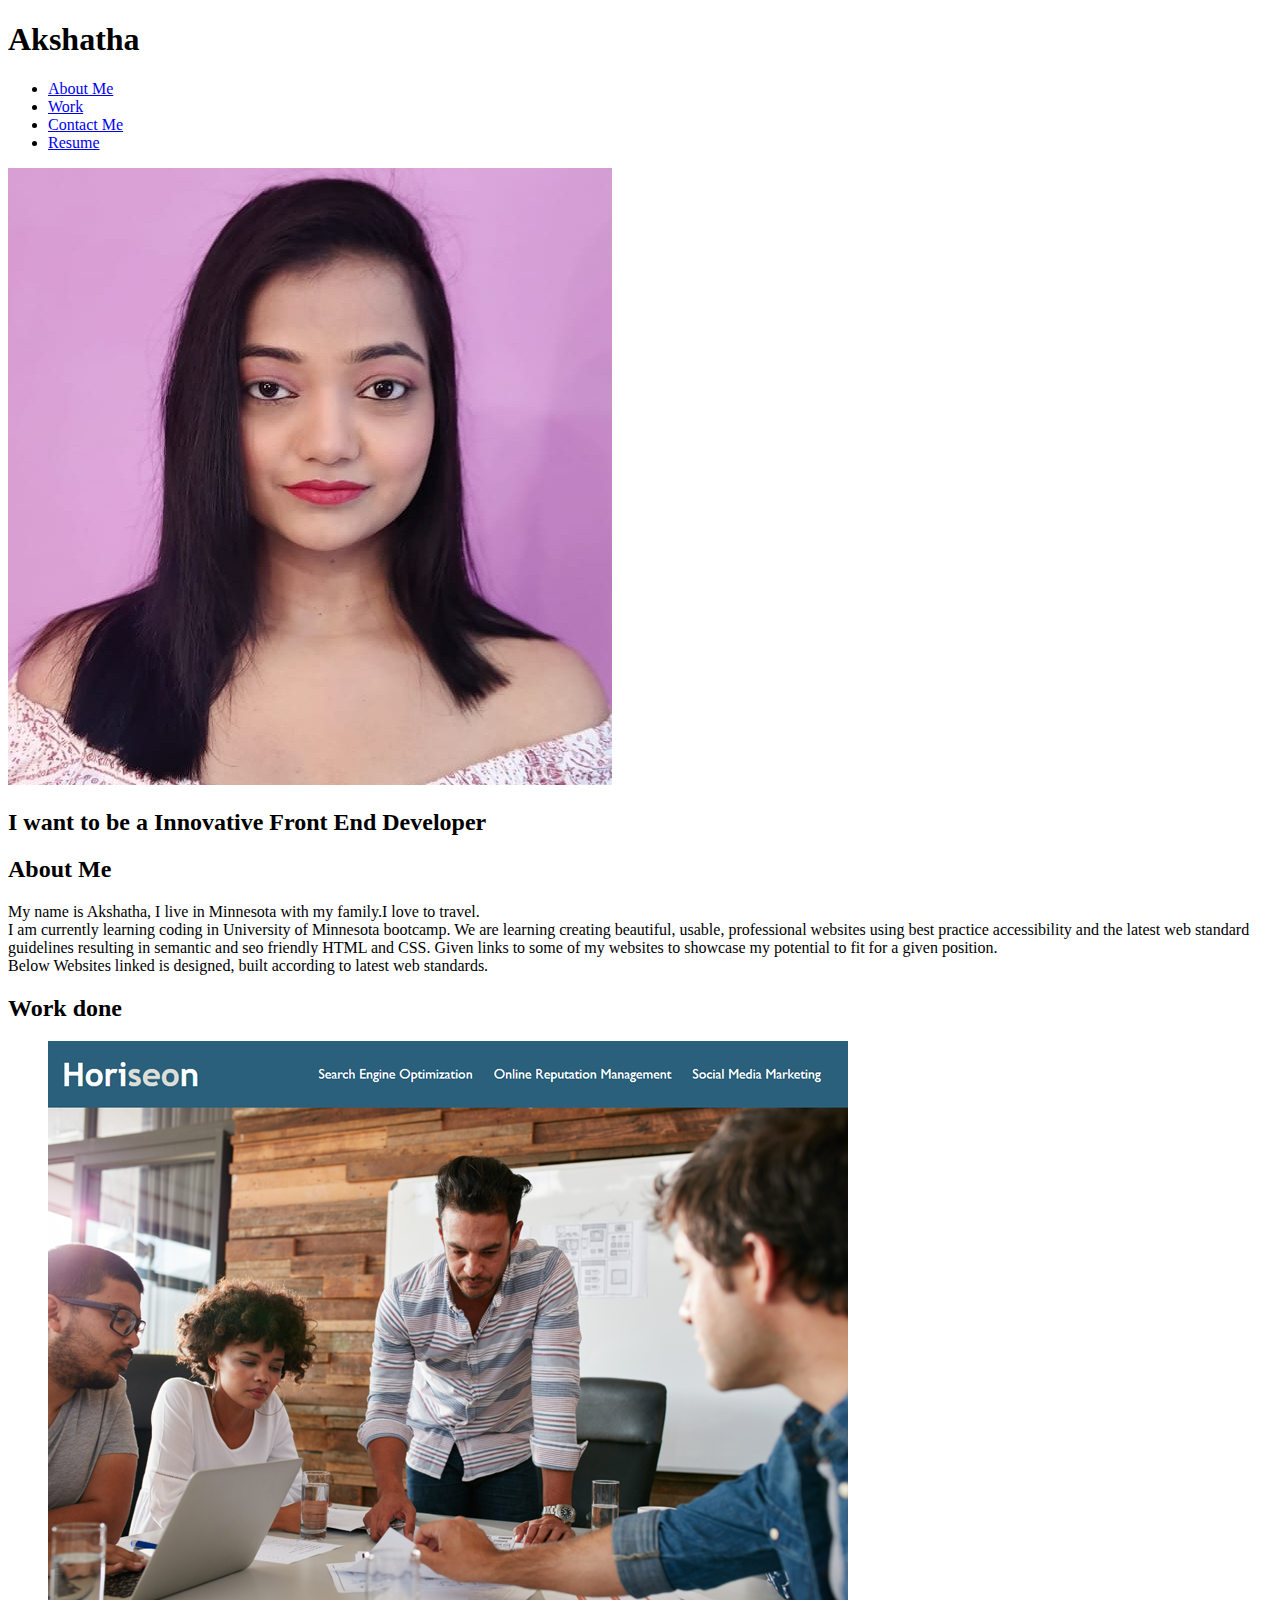
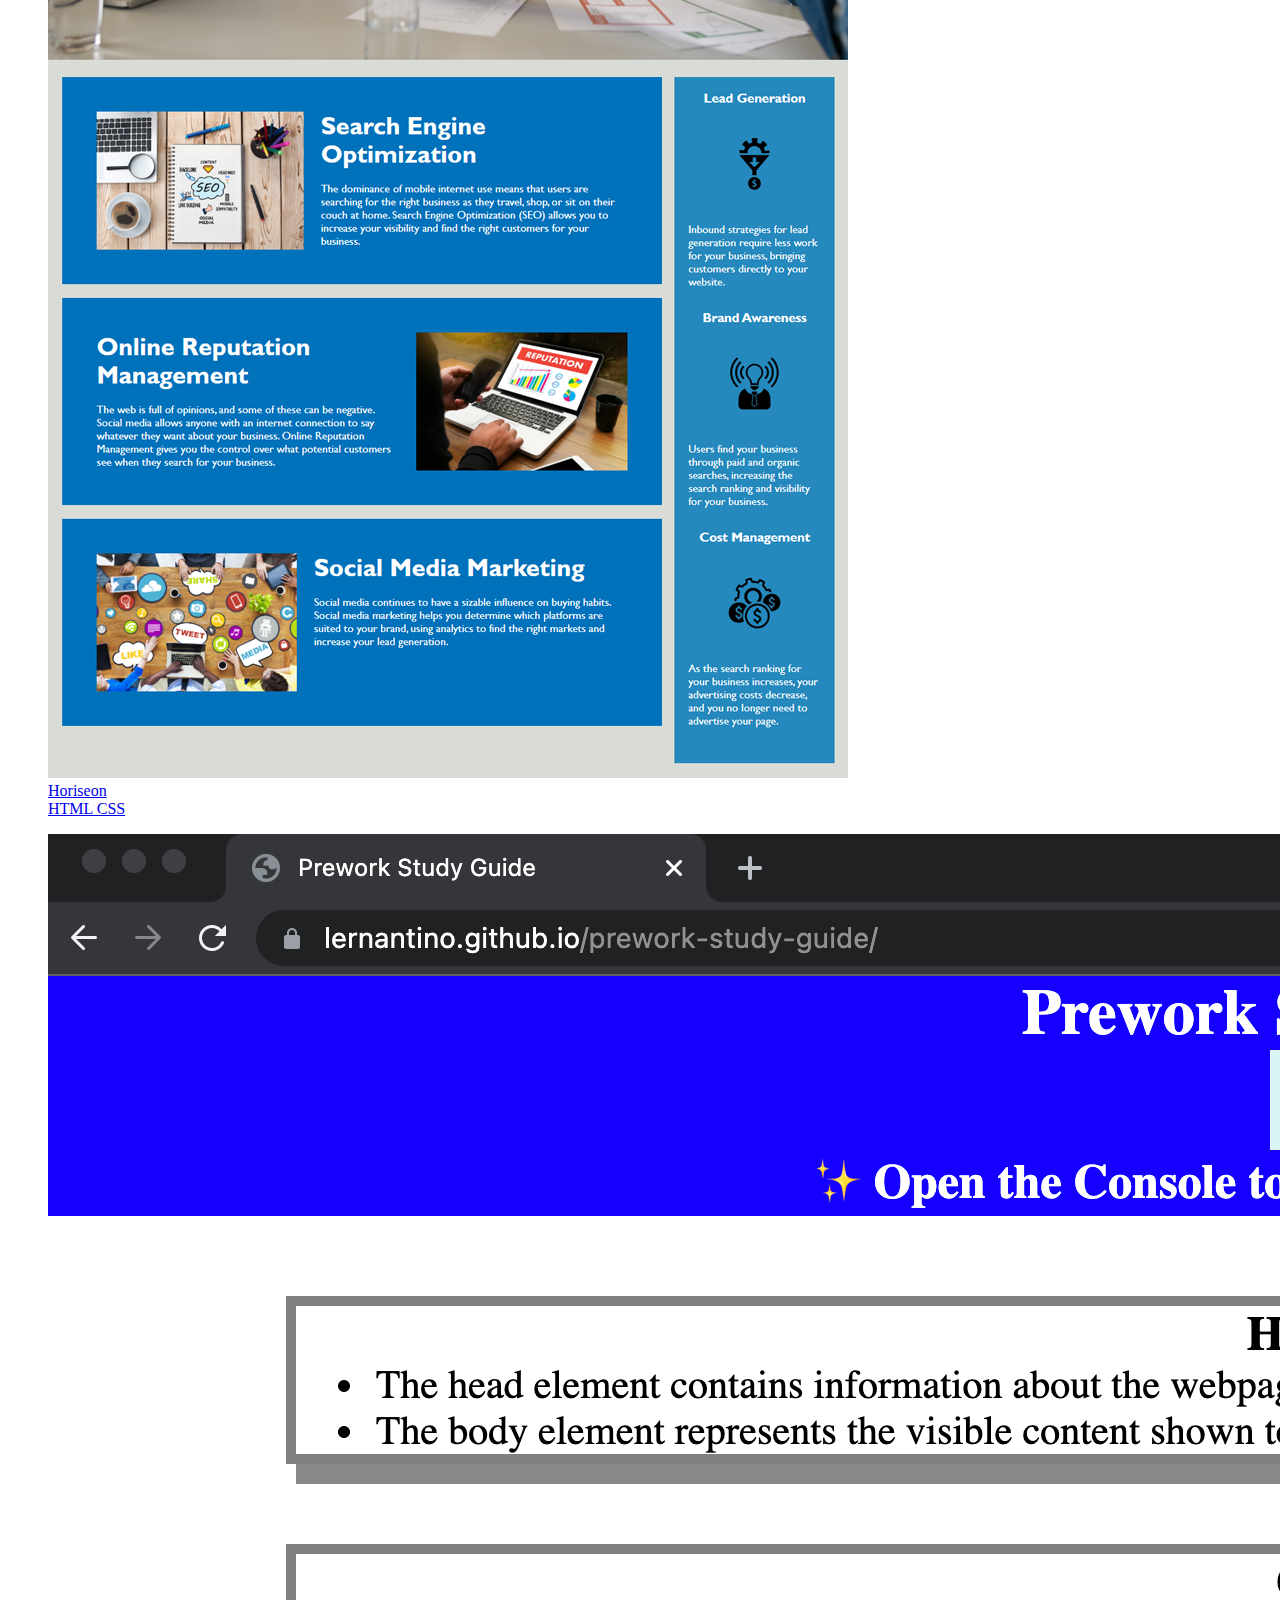
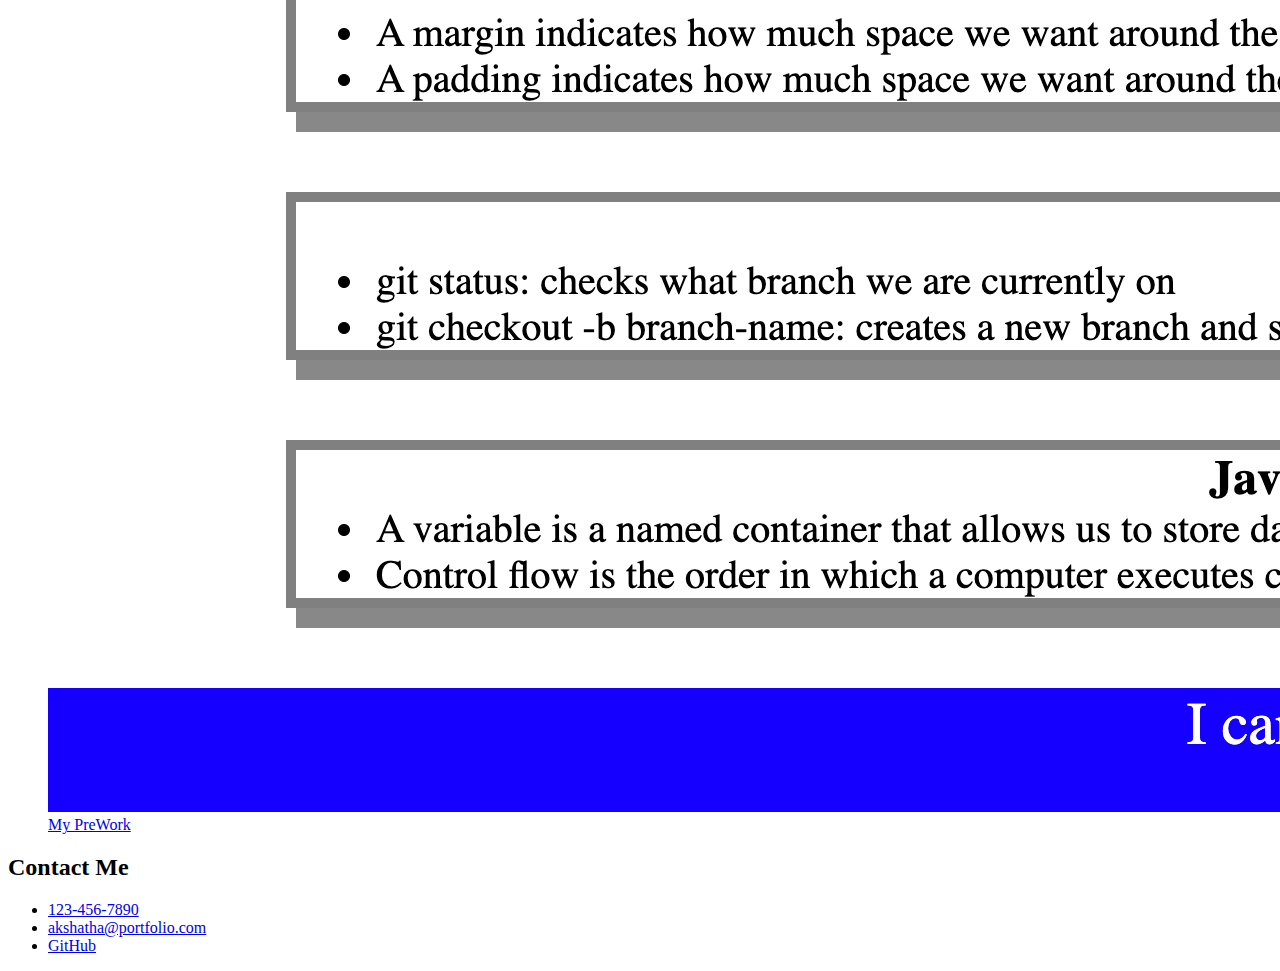
==== index.html @ 617d5f7f "first commit" ====
<!DOCTYPE html>
<html lang="en">
    <head>
        <meta charset="UTF-8"/>
        <meta name="viewport" content="width=device-width, initial-scale=1.0" />
        <title>Akshatha Portfolio</title>
        <link rel ="stylesheet" href="./assets/style.css" />
    </head>
    <body>
        <!--Header-->
        <header>
            <h1>Akshatha</h1>
            <nav>
                <!--Unordered list elements-->
                <ul>
                    <!--List item elements-->
                    <li>
                        <a href="#about-me">About Me</a>   
                    </li>
                    <li>
                        <a href="#work">Work</a>   
                    </li>
                    <li>
                        <a href="#contact-me">Contact Me</a>   
                    </li>
                    <li>
                        <a href="./resume.html">Resume</a>   
                    </li>                    
                </ul>
            </nav>
        </header>

         <!-- hero/jumbotron -->
    
         <section class="jumbotron">     
            <img class="image2" src="./Images/Akshatha_Photo_old.jpg" alt="employee photo"/>
            <div>
                <h2>I want to be a Innovative Front End Developer</h2>
            </div>
         </section>

         <!-- About section -->
         <section id="about-me" class="about">
            <div class="flex-row">
              <h2 class="section-title">About Me</h2> 
            </div>
            <div class="step-info">
                <div class="vl-border1">
            </div>
                <div class="step-text">
                    <p>
                        My name is Akshatha, I live in Minnesota with my family.I love to travel.</br> I am currently learning coding in University of Minnesota bootcamp.
                        We are learning creating beautiful, usable, professional websites using best practice accessibility and the latest web standard guidelines resulting in semantic and seo friendly HTML and CSS.
                        Given links to some of my websites to showcase my potential to fit for a given position.<br/>
                        Below Websites linked is designed, built according to latest web standards.
                    </p>
                </div>
         </section>

         
         <!-- Work section -->
        <section id="work" class="about">
            <div class="flex-row ">
              <h2 class="section-title">Work done</h2> 
            </div>
            <div class="step-info">
                <div class="vl-border2">
                </div>
                <!--CSS grid of images-->
                <div class="container">
                   <div class="gallery">                       
                      <figure class="gallery__item gallery__item--1">
                        <a href="https://akshatha2022.github.io/02challenge/">
                            <img src="./Images/new_website.png" class="gallery__img" alt="Horiseon website">
                            <figcaption>Horiseon</br>HTML CSS</figcaption>
                        </a>
                      </figure>

                      <figure class="gallery__item gallery__item--2">
                        <a href="https://akshatha2022.github.io/prework-study-guide/">
                            <img src="./Images/my_prework.png" class="gallery__img" alt="PreWork Study Guide">
                            <figcaption>My PreWork</figcaption>
                        </a>
                      </figure>

                    </div>
                </div>
            </div>
              </section>

               <!-- Contact me section -->
               <section id="contact-me" class="about">
                <div class="flex-row">
                    <h2 class="section-title">Contact Me</h2> 
                </div>
            <div class="step-info">
                <div class="vl-border3">
                </div>
                <div class="contact-info">
                <ul>
                    <!--List item elements-->
                    <li>
                        <a href="./Images/phone.jpg">123-456-7890</a>   
                    </li>
                    <li>
                        <a href="./Images/funny_fake_email.jpg">akshatha@portfolio.com</a>   

                    </li>
                    <li>
                        <a href="https://github.com/Akshatha2022/">GitHub</a>   
                    </li>                  
                </ul>
                </div>
            </section>        
</body>
</html>
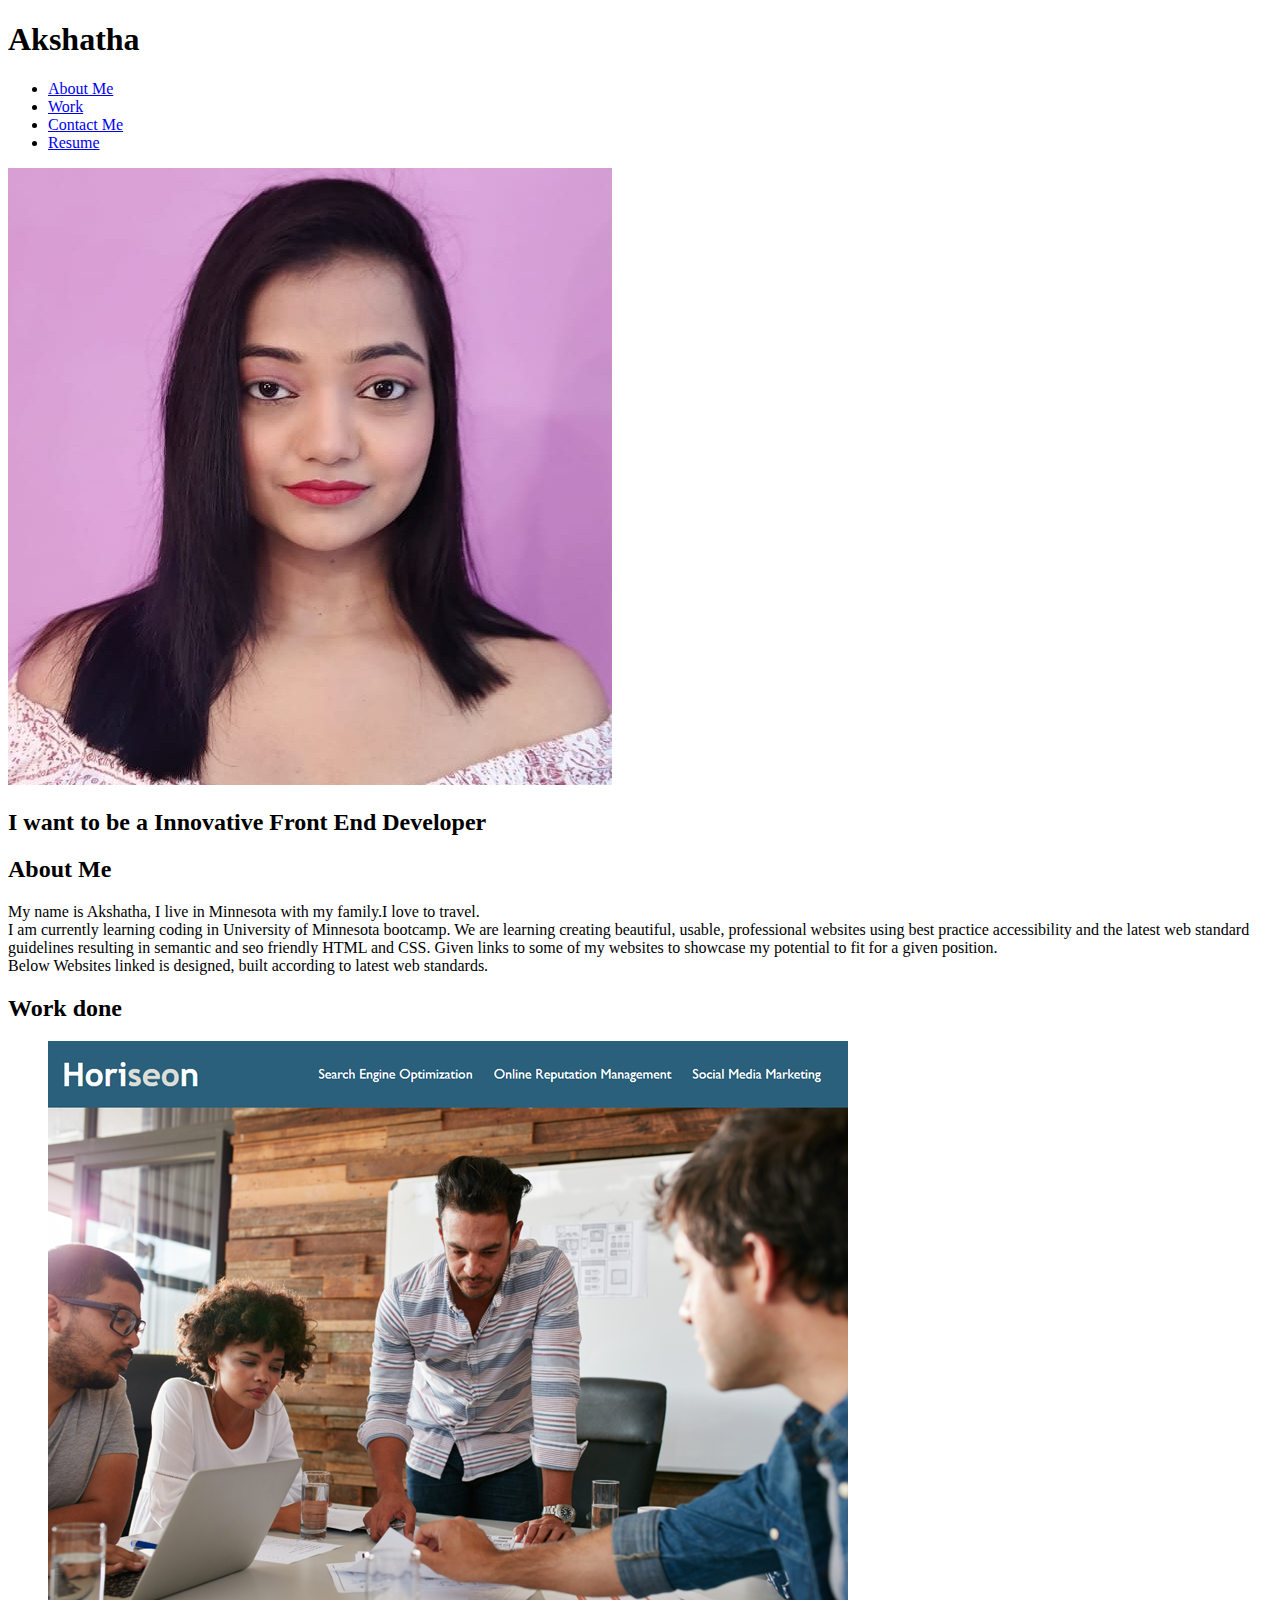
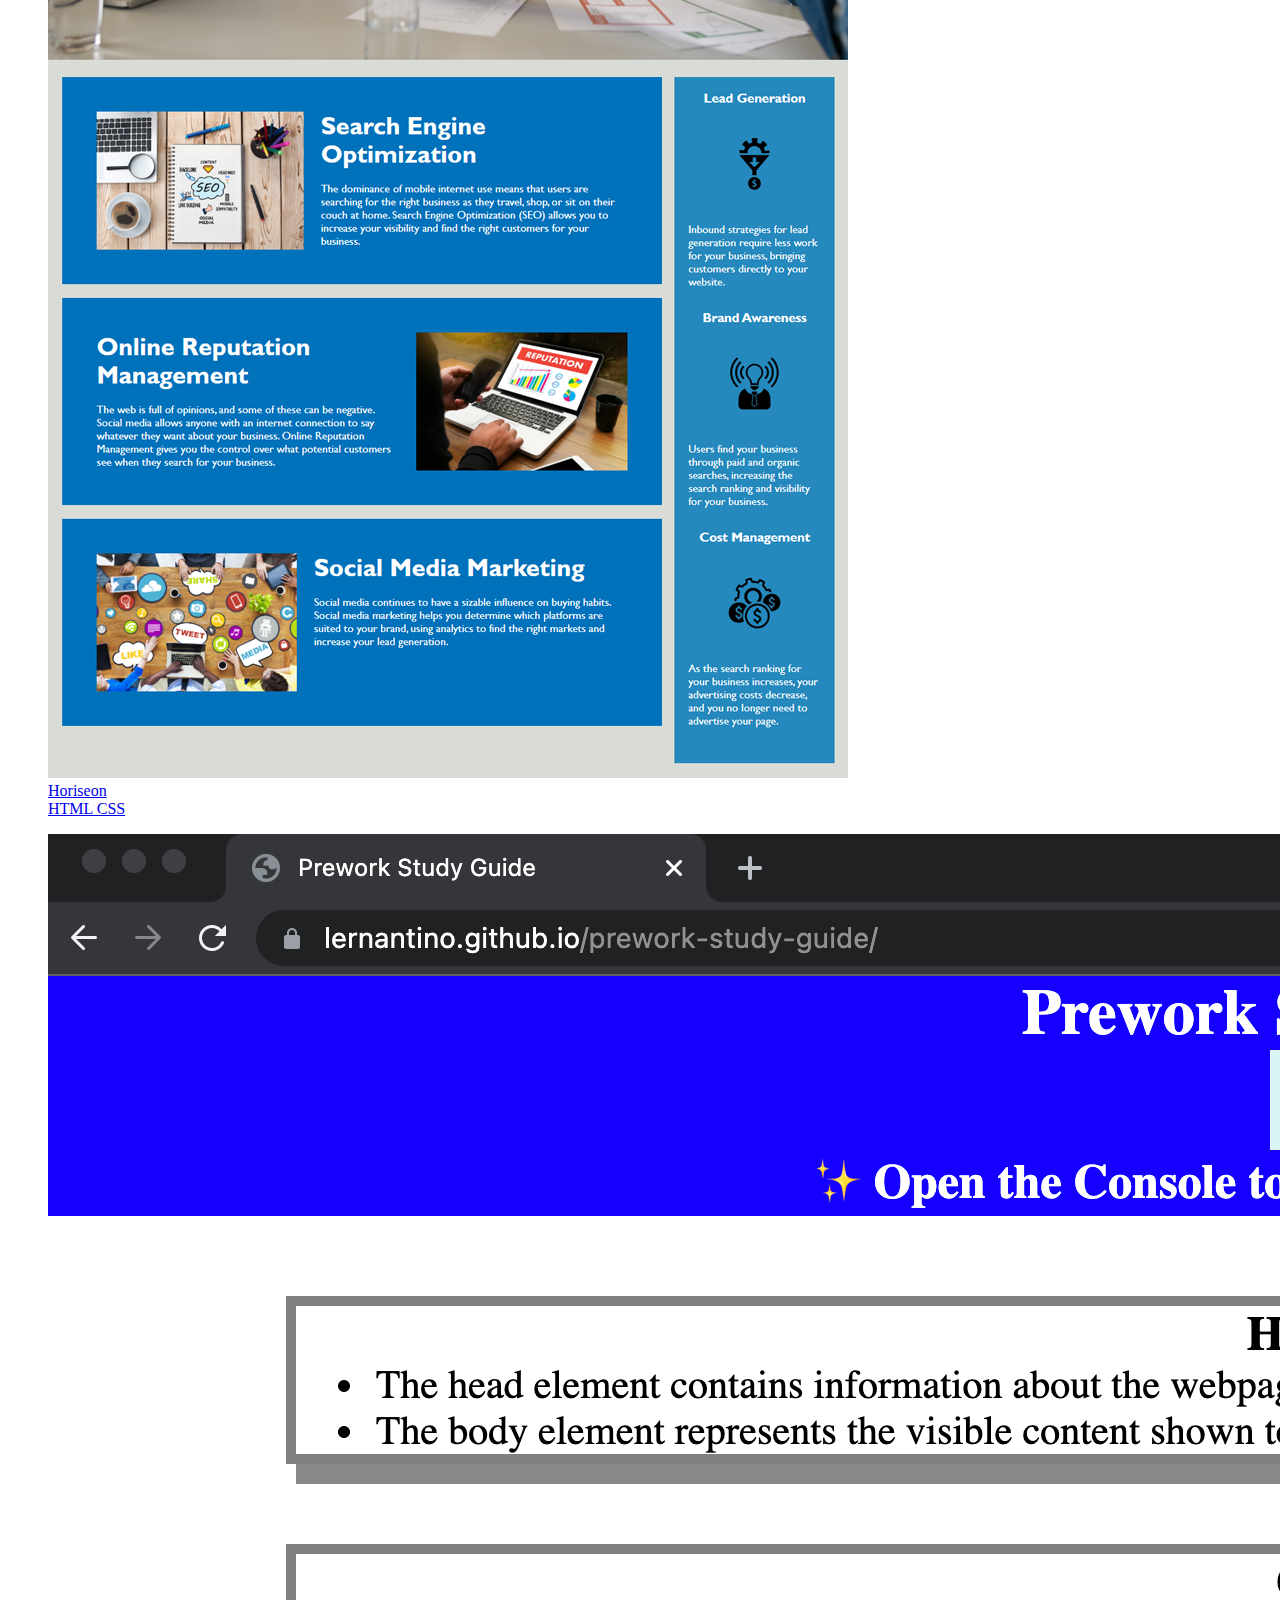
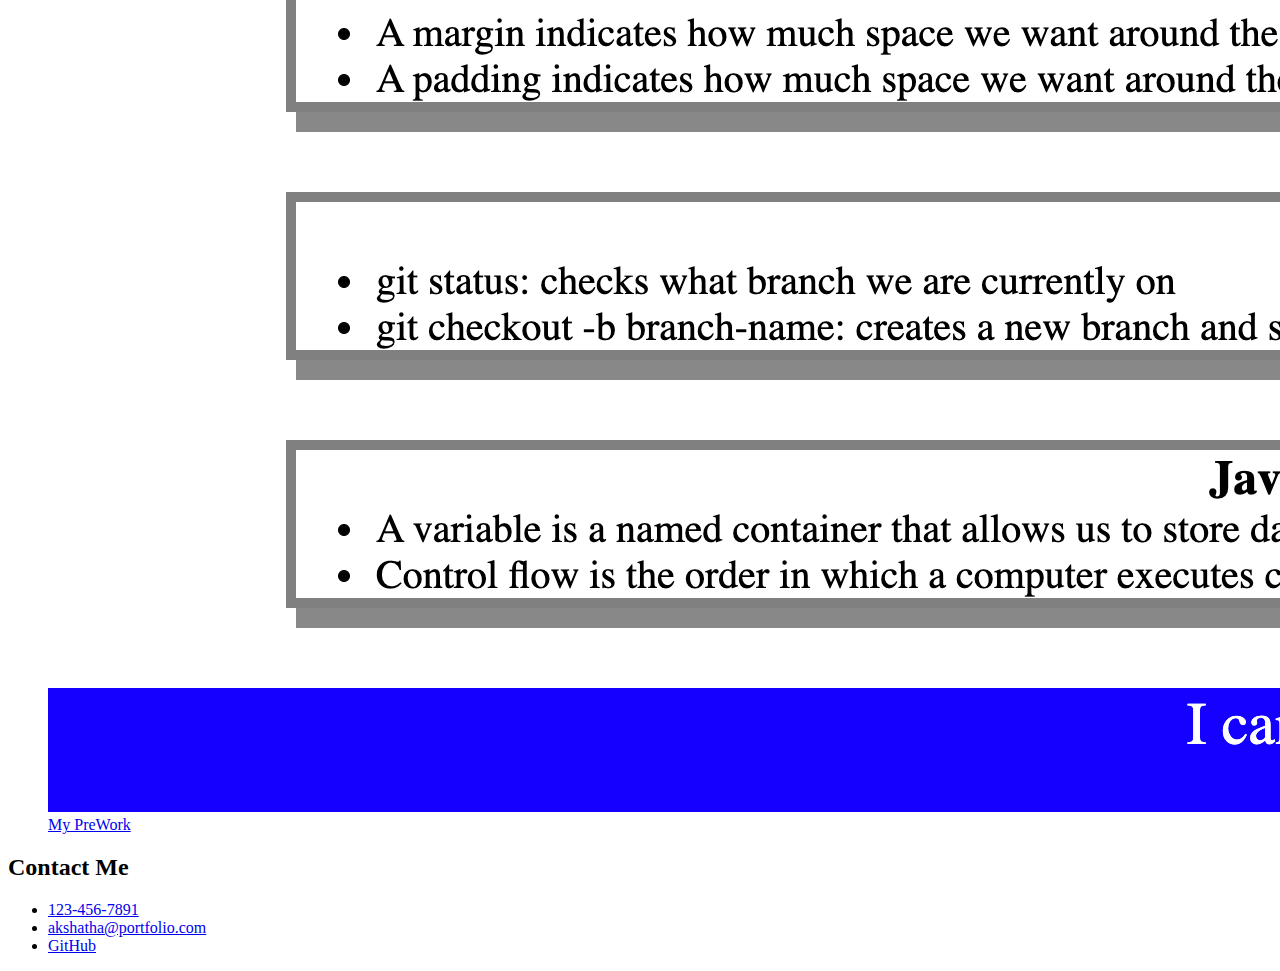
==== commit ded371aa: "Pushing some more changes" ====
--- a/index.html
+++ b/index.html
@@ -100,7 +100,7 @@
                 <ul>
                     <!--List item elements-->
                     <li>
-                        <a href="./Images/phone.jpg">123-456-7890</a>   
+                        <a href="./Images/phone.jpg">123-456-7891</a>   
                     </li>
                     <li>
                         <a href="./Images/funny_fake_email.jpg">akshatha@portfolio.com</a>   
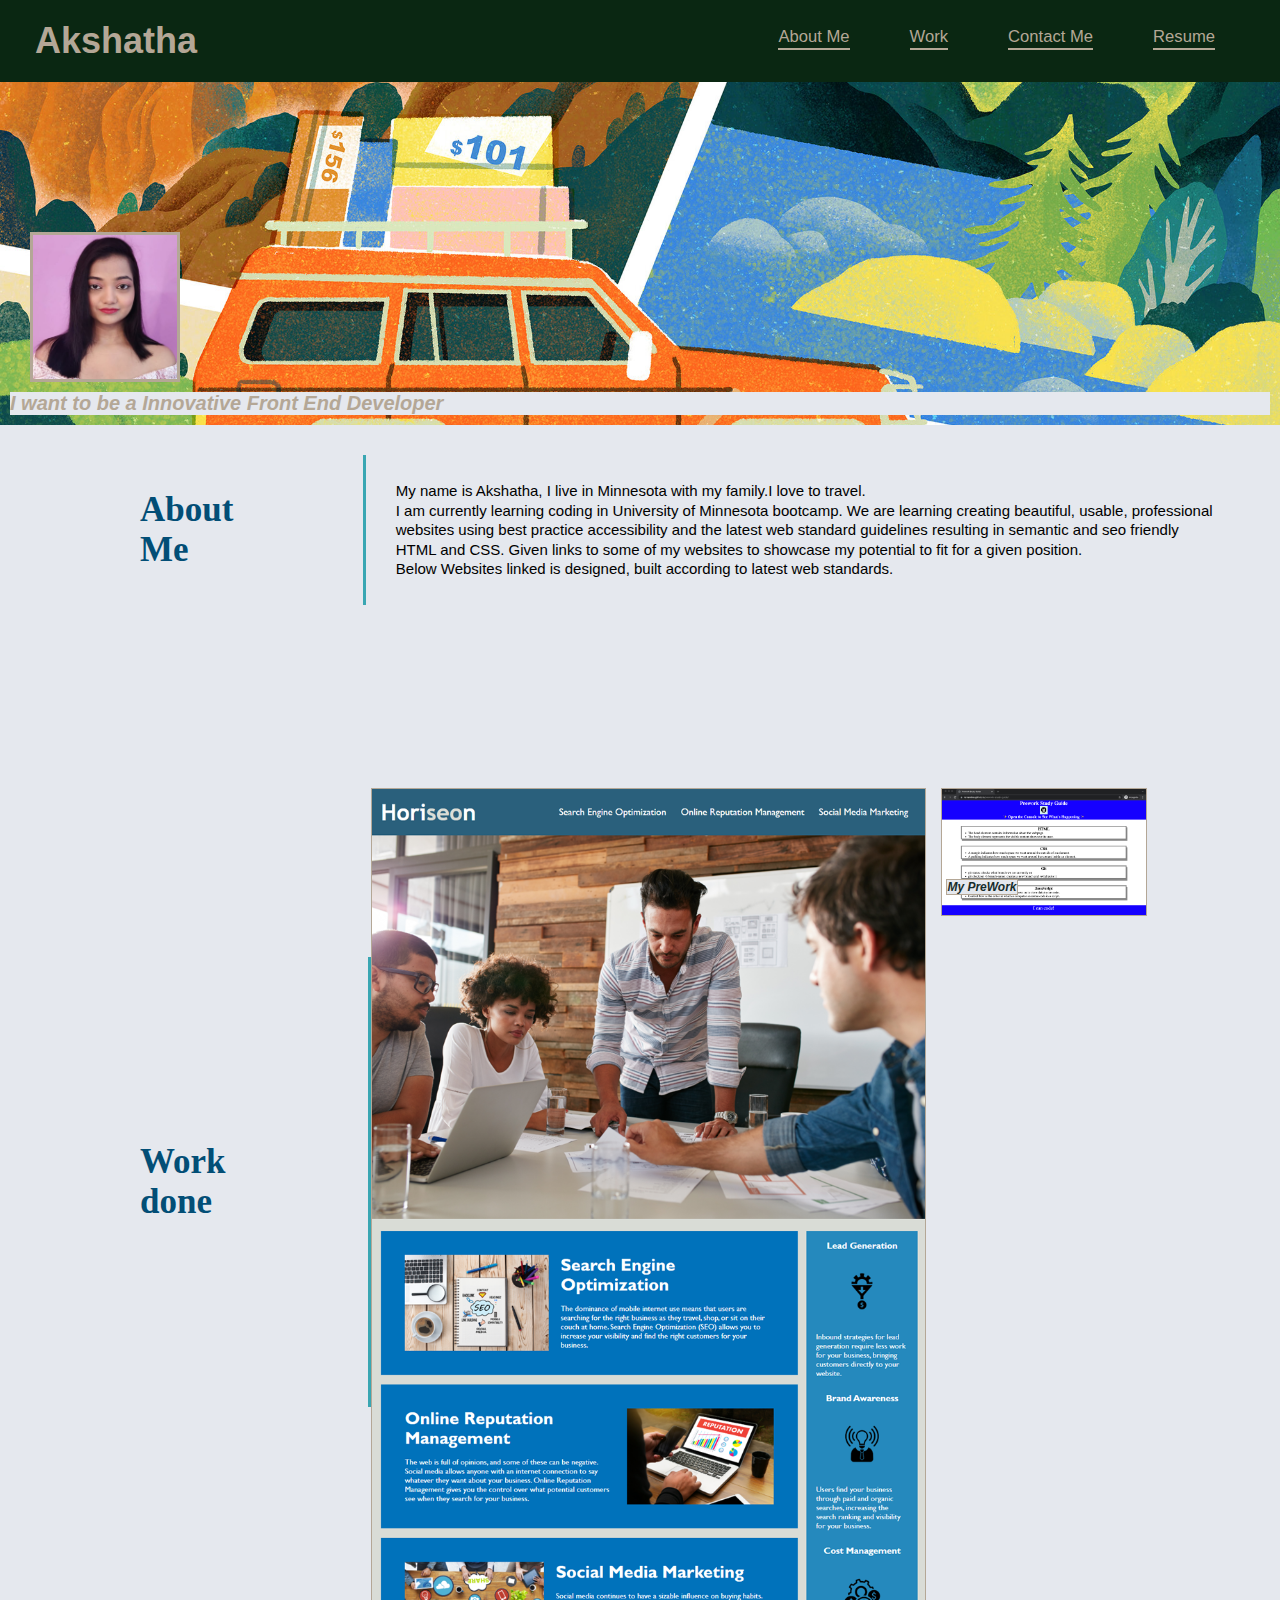
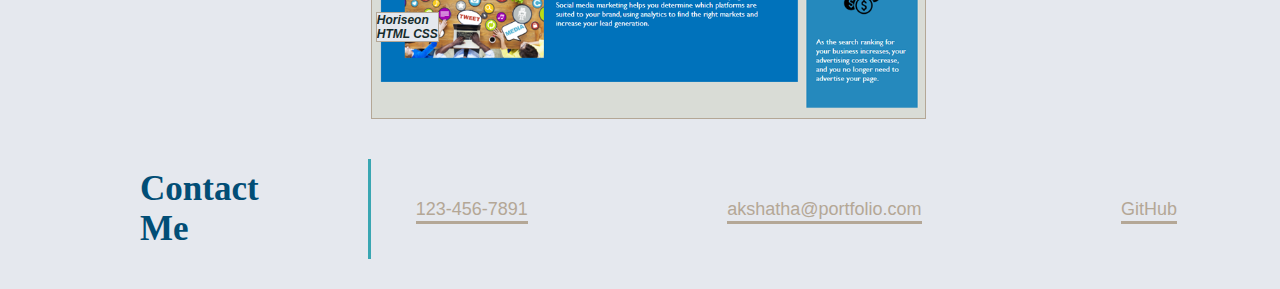
==== commit 4d10e6fb: "html file change" ====
--- a/index.html
+++ b/index.html
@@ -4,7 +4,7 @@
         <meta charset="UTF-8"/>
         <meta name="viewport" content="width=device-width, initial-scale=1.0" />
         <title>Akshatha Portfolio</title>
-        <link rel ="stylesheet" href="./assets/style.css" />
+        <link rel ="stylesheet" href="./Assets/style.css" />
     </head>
     <body>
         <!--Header-->
--- a/Assets/style.css
+++ b/Assets/style.css
@@ -0,0 +1,276 @@
+:root {
+  --primary-color:#b4a796;
+}
+* {
+  margin: 0;
+  padding: 0;
+  box-sizing: border-box;
+}
+body {
+  color: #4d911c;
+  font-family: Helvetica, Arial, sans-serif;
+  background-color:  rgb(229, 232, 238);
+}
+/* apply styles to <header> */
+header {
+  padding: 20px 35px;
+  background-color: #0a2712;
+  display:flex;
+  justify-content: space-between;
+  flex-wrap: wrap;
+}
+header h1 {
+  font-weight: bold;
+  font-size: 36px;
+  color: var(--primary-color);
+  margin: 0;
+}
+header nav {
+  margin: 7px 0;
+}
+header nav ul {
+  display: flex;
+  flex-wrap: wrap;
+  justify-content: space-between;
+  align-items: center;
+  list-style: none;
+}
+header nav ul li a {
+  margin: 0 30px;
+  font-weight: lighter;
+  font-size: 1.3vw;
+  color: var(--primary-color);
+  text-decoration: none;
+  border-bottom: 2px solid;
+  padding-bottom: 2px;
+}
+section {
+  padding :10px;
+}
+/*apply style to hero image*/
+.jumbotron {
+  background-size: cover;
+  background-image: url("../Images/travel.jpg");
+  background-position: center center;
+  background-repeat: no-repeat;
+  flex-wrap: wrap;
+  position: relative;
+}
+/*Add employees photo*/
+.image2 {
+  position: absolute;
+  top: 150px;
+  left: 30px;
+  border: 3px var(--primary-color) solid;
+  height:150px;
+  width: 150px;
+}
+.jumbotron h2 {
+  font-style: italic;
+  font-size: 20px;
+  color: var(--primary-color);
+  margin-top: 300px;
+  background-color:rgb(229, 232, 238);
+}
+
+/*Work section style*/
+.about{
+  display: flex;
+  flex-wrap: wrap;
+  justify-content: space-between;
+  margin: 20px 50px;
+  width: 90%;
+  align-items: center;
+}
+.flex-row {
+  display: flex;
+  justify-content: left;
+}
+.section-title {
+  font-size: 35px;
+  font-family:cursive;
+  color: #024e76;
+  margin: 0 0 0 80px;
+  width: 50%;
+}
+.step-info{
+  flex :2 20%;
+  display: flex;
+  flex-wrap: wrap;
+  align-items: center;
+}
+.vl-border1 {
+  border-right: 3px solid #39a6b2;
+  height: 150px;
+  flex: 2 1%;
+}
+.step-text {
+  flex: 25;
+}
+.step-text p {
+  color: black;
+  font-size: 15px;
+  text-align: left;
+  line-height: 1.3;
+  margin-left: 30px;
+  width: 100%;
+}
+.vl-border2{
+  border-right: 3px solid #39a6b2;
+  height: 450px;
+  flex: 2 5%;
+}
+.container{
+  flex:80;
+}
+.container {
+  display: flex;
+  justify-content: space-between;
+  align-items: center;
+  margin-right: 15px;
+  width: 80%;
+}
+.gallery{
+  display: grid;
+  grid-template-columns: repeat(2, 1fr);
+  grid-template-rows: repeat(2, 10vw);
+  grid-gap: 15px;
+  margin-right: 30px;
+}
+.gallery__item{
+  position: relative;
+}
+.gallery__img {
+  width: 100%;
+  height: 100%;
+  object-fit: cover;
+  border: solid 1px var(--primary-color);
+}
+figcaption{
+  position: absolute;
+  margin-left: 5px;
+  margin-top: -20%;
+  font-size: 12px;
+  font-style: italic;
+  font-weight: bold;
+  color: rgb(22, 44, 44);
+  border: solid 1px var(--primary-color);
+  background-color: rgb(229, 232, 238);
+}
+.gallery__item--1 {
+  grid-column-start: 1;
+  grid-column-end: 3;
+  grid-row-start: 2;
+  grid-row-end: 4;
+  position: relative;
+}
+
+  .gallery__item--2 {
+    grid-column-start: 3;
+    grid-column-end: 3;
+    grid-row-start: 2;
+    grid-row-end: 3;
+    }
+  
+/*About section style*/
+.vl-border3 {
+  border-right: 3px solid #39a6b2;
+  height: 100px;
+  flex: 2 5%;
+}
+.contact-info {
+  flex: 150;
+}
+.contact-info ul {
+  display: flex;
+  flex-wrap: wrap;
+  justify-content: space-between;
+  align-items: left;
+  list-style: none;
+  margin-left: 15px;
+  width: 100%;
+}
+.contact-info ul li a {
+  margin: 0 30px;
+  font-size: 18px;
+  color: var(--primary-color);
+  text-decoration: none;
+  border-bottom: 3px solid;
+  padding-bottom: 2px;
+}
+.resume{
+  margin: 20px 20px;
+  color: #024e76;
+}
+/*Code for media query*/
+@media screen and (max-width: 980px) {
+  header {
+      padding-bottom: 10px;
+      justify-content: center;
+ }
+  header h1 {
+      width: 100%;
+      text-align: center;
+ }
+  header nav ul {
+      margin-top: 20px;
+      width: 100%;
+      justify-content: center;
+      flex-direction: row;
+      line-height: 1.5;
+ }
+  header nav ul li a {
+      font-size: 16px;
+      font-weight: bold;
+ }
+  .hero{
+      background-size: cover;
+ }
+  .image2{
+      height: 10px;
+      width: 10px;
+ }
+  .hero h2 {
+      font-size: 10px;
+      margin-top: 350px;
+ }
+  .step-text p{
+      width: 85%;
+ }
+  .section-title {
+      width: 100%;
+      text-align: right;
+      font-weight: bold;
+ }
+  .vl-border1 {
+      height: 350px;
+ }
+  .vl-border2{
+      height: 280px;
+ }
+  .container{
+      width: 100%;
+ }
+  .contact-info ul {
+      width: 100%;
+      justify-content: left;
+      flex-direction: column;
+ }
+  .contact-info ul li a {
+      font-size: 18px;
+      line-height: 2;
+      font-weight: bold;
+ }
+  .vl-border3{
+      height: 180px;
+ }
+  .image2 {
+      top:20px;
+ }
+ 
+  figcaption{
+      margin-left: 5px;
+      margin-top: -45%;
+      font-size: 5px;
+ }
+}
